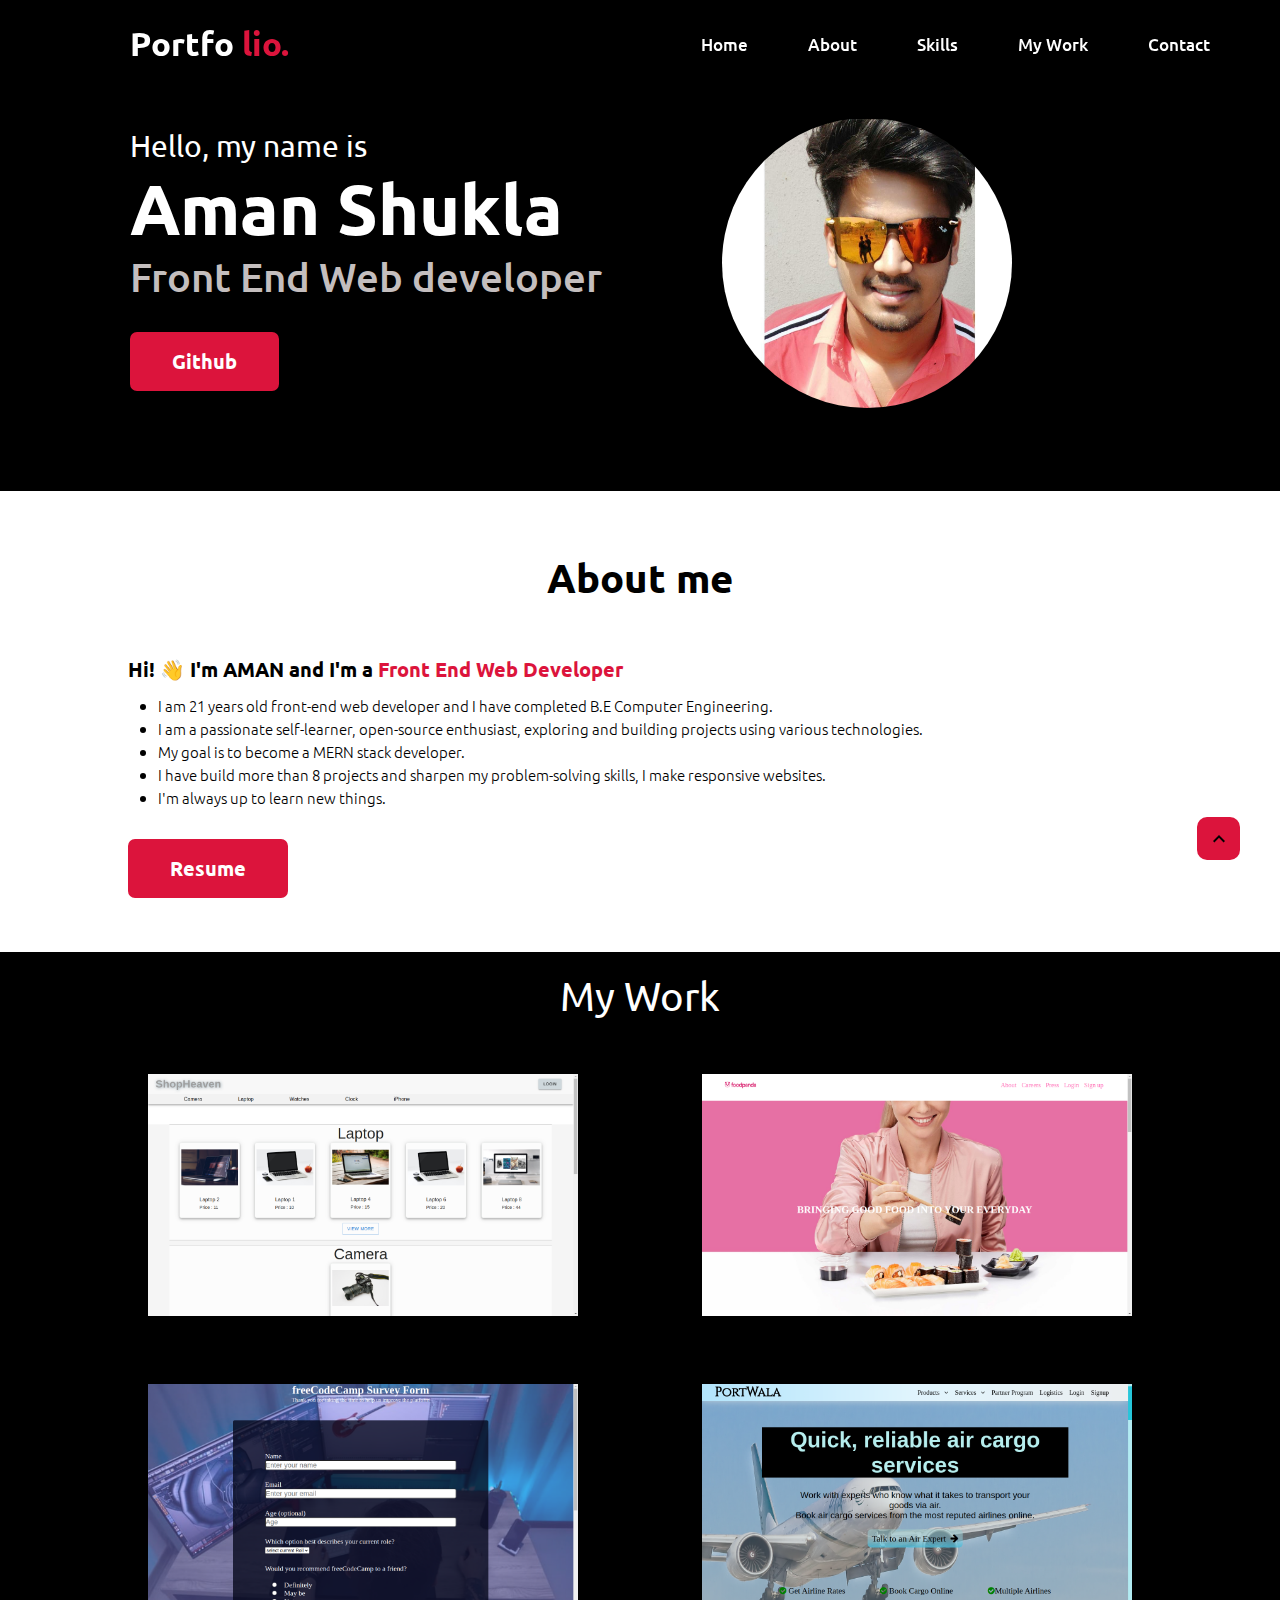
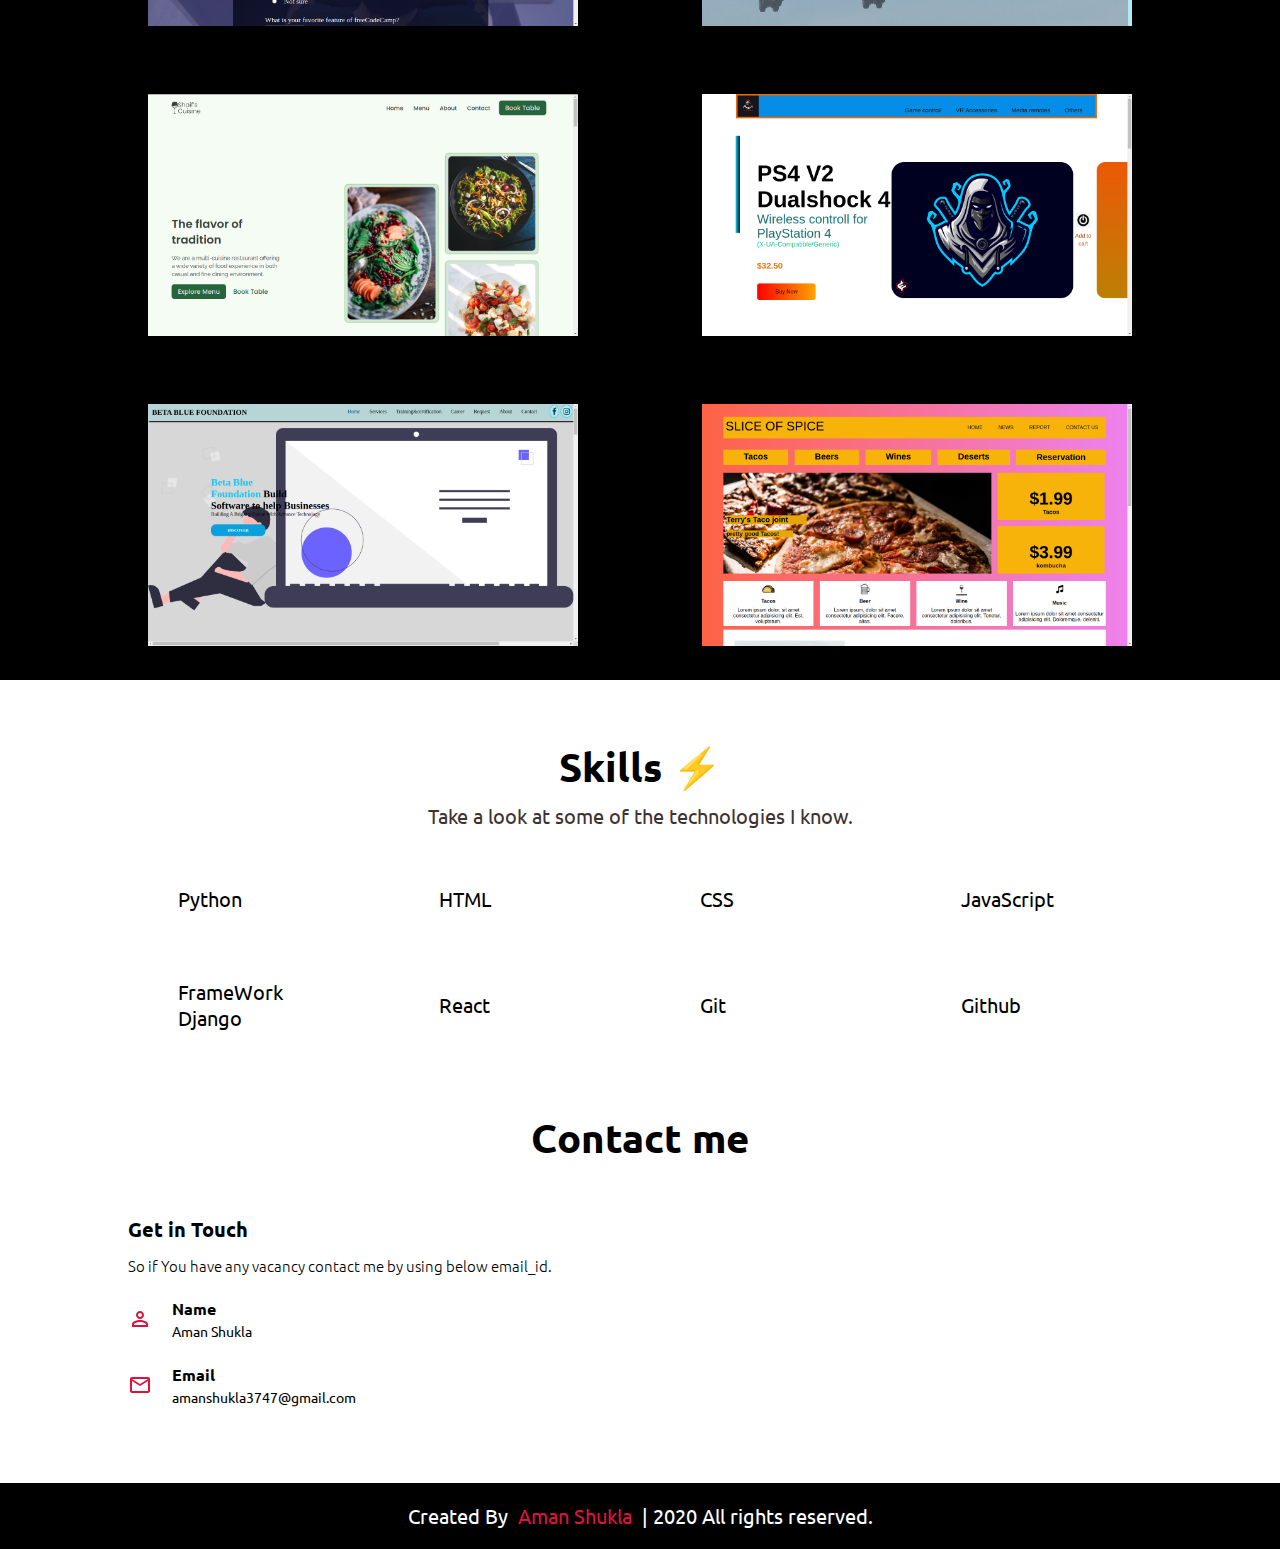
==== index.html @ c7fbb3be "commit" ====
<!DOCTYPE html>
<html lang="en">

<head>
    <meta charset="UTF-8">
    <meta http-equiv="X-UA-Compatible" content="IE=edge">
    <meta name="viewport" content="width=device-width, initial-scale=1.0">
    <link rel="stylesheet" href="css/style.css">
    <link rel="stylesheet" href="css/utils.css">
    <link rel="stylesheet" href="css/mobile.css">

    <link rel="stylesheet" href="https://cdnjs.cloudflare.com/ajax/libs/font-awesome/6.0.0-beta3/css/all.min.css"
        integrity="sha512-Fo3rlrZj/k7ujTnHg4CGR2D7kSs0v4LLanw2qksYuRlEzO+tcaEPQogQ0KaoGN26/zrn20ImR1DfuLWnOo7aBA=="
        crossorigin="anonymous" referrerpolicy="no-referrer" />
    <title>Aman Shukla</title>

</head>

<body>
    <!-- start navbar -->
    <header class="header">
        <nav class="navbar ">
            <a class="nav-logo" href="#">Portfo <span>lio.</span> </a>
            <ul class='nav-menu change'>
                <li class="nav-item"><a class='nav-link' href="#">Home</a></li>
                <li class="nav-item"><a class='nav-link' href="#about">About</a></li>
                <li class="nav-item"><a class='nav-link' href="#skills">Skills</a></li>
                <li class="nav-item"><a class='nav-link' href="#work">My Work</a></li>
                <li class="nav-item"><a class='nav-link' href="#contact">Contact</a></li>
            </ul>
            <div class="hamburger">
                <span class="bar"></span>
                <span class="bar"></span>
                <span class="bar"></span>
            </div>
        </nav>
    </header>
    <!-- end navbar -->

    <!-- start home section -->
    <section class="home">
        <div class="home-background ">
            <div class="home-content ">
                <div class="text-1">Hello, my name is</div>
                <div class="text-2">Aman Shukla</div>
                <div class="text-3"> Front End Web developer </div>
                <a class="btn" href="https://github.com/ashukla33317" target="_blank">Github</a>

            </div>
            <div class="profile">
                <img src="./image/Aman_pic_3.jpeg" alt="" >
            </div>

        </div>
    </section>
    <!-- end home section -->

    <!-- start about section -->
    <section id="about" class="container ">

        <div class="head">
            <div class="title">About me</div>

        </div>
        <div class="abt-flex">
            <div class="abt-right abt-item">
                <div class="abt-name">Hi! 👋 I'm AMAN and I'm a <span> Front End Web Developer</span></div>
                <div class="abt-detail lh-2">
                    <ul>
                        <li>I am 21 years old front-end web developer and I have completed B.E Computer Engineering.</li>
                        <li>I am a passionate self-learner, open-source enthusiast, exploring and building projects using various technologies.</li>
                        <li>My goal is to become a MERN stack developer.</li>
                        <li>I have build more than 8 projects and sharpen my problem-solving skills, I make responsive websites. 
                        </li>
                        <!-- <li> I have developed quite a good DSA(java) problem-solving skill.</li> -->
                        <li>I'm always up to learn new things.</li>
                    </ul>
                    <!-- <p>I am 21 years old front end web developer pursuing B.E in Mechanical. I am a passionate
                        self-learner, Open source enthusiast, exploring and building projects👨‍💻 using various
                        technologies and my goal is to became a MERN stack developer. I
                        build some great projec6ts and sharpen my problem solving skills. I make responsive websites.
                        I'm always up to learn new things.</p> -->
                </div>
                <a href="https://drive.google.com/file/d/1fSSjKs1MR-HFk_oYuQD6mttnJvywQqXh/view?usp=drivesdk" class="btn"
                    target="_blank">Resume</a>

            </div>
        </div>
    </section>
    <!-- end about section -->

    <!-- start work section -->

    <section id="work" class="b-black ">
        <div class="work-head c-white">
            <div class="title">My Work</div>

        </div>
        <div class="p-work container">
            <div class="work__link">

                <div class="box">
                    <img class="zoom" src="image/finay year project.png" alt="">
                    <div class="overlay">
                        <div class="overlay__text">
                            <h2>E Commerce Website (Final year Group project)</h2>
                            <p> A website that allows people to buy & sell physical goods and services using internet,
                                 and user can process orders, accept payments, manage shipping and also provide customer service.

                            </p>
                        </div>
                        <div class="overlay__links">
                            <div class="overlay__technology">
                                <h3> technologies used</h3>
                                <span>HTML,CSS,Python, Django, React & Firebase.</span>

                            </div>
                            <div class="overlay__link">
                                <a href="https://github.com/Chinmay487/project_template" target="_blank">Check
                                    on Github</a>
                                <a href="https://chinmay487.github.io/project_template/" target="_blank">Link</a>
                            </div>

                        </div>
                    </div>
                </div>

                <div class="box">
                    <img class="zoom" src="image/react_food_panda.png" alt="">
                    <div class="overlay">
                        <div class="overlay__text">
                            <h2>FOOD PANDA website</h2>
                            <p>single page web application using reactJs
                            </p>
                        </div>
                        <div class="overlay__links">
                            <div class="overlay__technology">
                                <h3> technologies used</h3>
                                <span>React.js</span>

                            </div>
                            <div class="overlay__link">
                                <a href="https://github.com/ashukla33317/react_Foodpanda_clone" target="_blank">Check
                                    on Github</a>
                                <a href="https://ashukla33317.github.io/react_Foodpanda_clone/#/" target="_blank">Link</a>
                            </div>

                        </div>
                    </div>
                </div>
                <div class="box">
                    <img class="zoom" src="image/form_servey.png" alt="">
                    <div class="overlay">
                        <div class="overlay__text">
                            <h2>freeCodeCamp Survey Form</h2>
                            <p>A freeCodeCamp Survey Form</p>
                        </div>
                        <div class="overlay__links">
                            <div class="overlay__technology">
                                <h3> technologies used</h3>
                                <span>HTML,CSS</span>

                            </div>
                            <div class="overlay__link">
                                <a href="https://github.com/ashukla33317/survey-form" target="_blank">Check
                                    on Github</a>
                                <a href="https://ashukla33317.github.io/survey-form/" target="_blank">Link</a>
                            </div>

                        </div>
                    </div>
                </div>
               
                <div class="box">
                    <img class="zoom" src="image/portwala.png" alt="">
                    <div class="overlay">
                        <div class="overlay__text">
                            <h2>PortWala Website</h2>
                            <p>A responsive portwala website to test my HTML5, CSS3, JavaScript.
                            
                            </p>
                        </div>
                        <div class="overlay__links">
                            <div class="overlay__technology">
                                <h3> technologies used</h3>
                                <span>HTML5, CSS3, JavaScript</span>

                            </div>
                            <div class="overlay__link">
                                <a href="https://github.com/ashukla33317/Portwala-webPage"
                                    target="_blank">Check on Github</a>
                                <a href="https://ashukla33317.github.io/Portwala-webPage/"
                                    target="_blank">Link</a>
                            </div>

                        </div>
                    </div>
                </div>
                <div class="box">
                    <img class="zoom" src="image/restorent.png" alt="">
                    <div class="overlay">
                        <div class="overlay__text">
                            <h2>LiveDinnerRestaurant Website</h2>
                            <p>A responsive LiveDinnerRestaurant website to test my HTML5, CSS3, JavaScript</p>
                        </div>
                        <div class="overlay__links">
                            <div class="overlay__technology">
                                <h3> technologies used</h3>
                                <span>HTML5, CSS3, JavaScript</span>

                            </div>
                            <div class="overlay__link">
                                <a href="https://github.com/ashukla33317/shaif-cuisine" target="_blank">Check on
                                    Github</a>
                                <a href="https://ashukla33317.github.io/shaif-cuisine/" target="_blank">Link</a>
                            </div>

                        </div>
                    </div>
                </div>
                <div class="box">
                    <img class="zoom" src="image/gaming_pg.png" alt="">
                    <div class="overlay">
                        <div class="overlay__text">
                            <h2>game app</h2>
                            <p>responsive game app</p>
                        </div>
                        <div class="overlay__links">
                            <div class="overlay__technology">
                                <h3> technologies used</h3>
                                <span>html, css, js</span>

                            </div>
                            <div class="overlay__link">
                                <a href="" target="_blank">Check on
                                    Github</a>
                                <a href="" target="_blank">Link</a>
                            </div>

                        </div>
                    </div>
                </div>
                <div class="box">
                    <img class="zoom" src="image/betablue.png" alt="">
                    <div class="overlay">
                        <div class="overlay__text">
                            <h2>Beta Blue Foundation</h2>
                            <p>A responsive  website to test my HTML5, CSS3, JavaScript</p>
                        </div>
                        <div class="overlay__links">
                            <div class="overlay__technology">
                                <h3> technologies used</h3>
                                <span>HTML5, CSS3, JavaScript</span>

                            </div>
                            <div class="overlay__link">
                                <a href="https://github.com/ashukla33317/BBF_project_1" target="_blank">Check on
                                    Github</a>
                                <a href="https://ashukla33317.github.io/BBF_project_1/" target="_blank">Link</a>
                            </div>

                        </div>
                    </div>
                </div>
                <div class="box">
                    <img class="zoom" src="image/FOOD_SLICE.png" alt="">
                    <div class="overlay">
                        <div class="overlay__text">
                            <h2>Grid webpage</h2>
                            <p>A responsive LiveDinnerRestaurant website to test my HTML5, CSS3, JavaScript</p>
                        </div>
                        <div class="overlay__links">
                            <div class="overlay__technology">
                                <h3> technologies used</h3>
                                <span>HTML5, CSS3, Bootstrap5</span>

                            </div>
                            <div class="overlay__link">
                                <a href="" target="_blank">Check on
                                    Github</a>
                                <a href="/" target="_blank">Link</a>
                            </div>

                        </div>
                    </div>
                </div>
               
    </section>
    <!-- end work section -->

    <!-- start my skills section -->
    <section id="skills" class="container">
        <div class="head">
            <div class="title">Skills ⚡️</div>
            <p>Take a look at some of the technologies I know.</p>
        </div>
        <div class="skills-list">
            <div class="skill-list">
                <!-- <i class="fab fa-java"></i> -->
                <i class="fa-brands fa-python"></i>
                <p>Python</p>
            </div>
            <div class="skill-list">
                <i class="fab fa-html5"></i>
                <p>HTML</p>
            </div>
            <div class="skill-list">
                <i class="fab fa-css3-alt"></i>
                <p>CSS</p>
            </div>
            <div class="skill-list">
                <i class="fab fa-js-square"></i>
                <p>JavaScript</p>
            </div>
            <!-- <div class="skill-list">
                <i class="fab fa-sass"></i>
                <p>SASS</p>
            </div> -->
            <div class="skill-list">
                <i class="fa-brands fa-phoenix-framework"></i>
                <p>FrameWork Django</p>
            </div>
            <div class="skill-list">
                <i class="fab fa-react"></i>
                <p>React</p>
            </div>
          
            <div class="skill-list">
                <i class="fab fa-git-alt"></i>
                <p>Git</p>
            </div>
            <div class="skill-list">
                <i class="fab fa-github"></i>
                <p>Github</p>
            </div>

        </div>

    </section>
    <!-- end my skills section -->

    <!-- start contact form -->
    <section class="abt container" id="contact">

        <div class="head">
            <div class="title">Contact me</div>

        </div>
        <div class="abt-flex">
            <div class="abt-right abt-item">
                <div class="abt-name">Get in Touch</div>
                <div class="abt-detail lh-2">
                    <p>So if You have any vacancy contact me by using below email_id.</p>
                </div>
                <div class="contact-flex">
                    <div class="logo">
                        <img src="image/human.svg" alt="">
                    </div>
                    <div class="detail lh-2">
                        <h3>Name</h3>
                        <p>Aman Shukla</p>
                    </div>
                </div>
                <div class="contact-flex">
                    <div class="logo">
                        <img src="image/email.svg" alt="">
                    </div>
                    <div class="detail lh-2">
                        <h3>Email</h3>
                        <p>amanshukla3747@gmail.com</p>
                    </div>
                </div>

            </div>
        </div>
    </section>
    <!-- end contact form -->

    <!-- start footer  -->
    <footer class="footer">
        <span>Created By &nbsp;</span><a href="#"> Aman Shukla </a><span>&nbsp; | 2020 All rights reserved.</span>
    </footer>
    <!-- end footer  -->

    <!-- start go-up button  -->
    <a href="#" id="up" class="go-up"><img src="image/uparrow.svg" alt=""></a>
    <!-- end go-up button  -->

    <!-- start script  -->
    <script src="https://unpkg.com/aos@next/dist/aos.js"></script>
    <script>
        AOS.init();
    </script>
    <script src="js/app.js"></script>
    <!-- end script  -->





</body>

</html>
---- css/style.css ----
@import url("https://fonts.googleapis.com/css2?family=Ubuntu&display=swap");

* {
  margin: 0;
  padding: 0;
  font-family: "Ubuntu", sans-serif;
  box-sizing: border-box;
  transition: all 0.4s ease;
}
a {
  text-decoration: none;
}
li {
  list-style: none;
}
html {
  font-size: 62.5%;
  scroll-behavior: smooth;
  box-sizing: border-box;
}

::-webkit-scrollbar {
  width: 10px;
}

/* navbar section */

.nav-colored {
  background-color: rgb(212, 28, 28);
  padding: 1.5rem 7rem !important;
}

.header {
  position: sticky;
  top: 0;
  left: 0;
  z-index: 999;
  transition: all 0.5s ease;
}
.navbar {
  display: flex;
  justify-content: space-between;
  align-items: center;

  padding: 2.3rem 7rem;
}
.nav-menu {
  display: flex;
  justify-content: space-between;
  align-items: center;
}
.nav-item {
  margin-left: 6rem;
}

.nav-link {
  color: #fff;
  font-size: 1.7rem;
  font-weight: 500;
}

.change a:hover {
  color: var(--main-bg-color);
}
.nav-logo span {
  color: var(--main-bg-color);
}
.nav-logo {
  color: white;
  font-size: 3.3rem;
  font-weight: 600;
  margin-left: 6rem;
}
.hamburger {
  display: none;
}
.bar {
  width: 25px;
  height: 3px;
  background-color: #fff;
  display: block;
  margin: 5px auto;
  border-radius: 8px;
  transition: all 0.3s ease-in-out;
}

/* home section */

.home {
  margin-top: -10rem;
}
.home-background {
  background-color: black;
  padding-bottom: 8rem;
  display: flex;
}
.home-content {
  margin-top: 14rem;
  margin-left: 13rem;
  color: white;
}
.profile {
  margin-top: 13rem;
  margin-left: 12rem;
}
.profile img {
  width: 29rem;
  height: 29rem;
  object-fit: cover;
  border-radius: 33.5rem;
}

.text-1 {
  font-size: 3rem;
}
.text-2 {
  font-size: 7rem;
  font-weight: 600;
}
.text-3 {
  font-size: 4rem;
  font-weight: 500;
  color: #c4bebe;
}
.abt-flex {
  display: flex;
  margin-bottom: 5.4rem;
  flex-wrap: wrap;
  transition: all 0.3s linear;
}
/* start skills */
.head .title {
  text-align: center;
  font-size: 4rem;
  margin-top: 6rem;
  font-weight: 600;
}
.head p {
  text-align: center;
  margin-top: 1rem;
  font-size: 2rem;
  color: #3d3232;
}
.skills-list {
  display: grid;
  grid-template-columns: repeat(4, 1fr);
  grid-gap: 2rem;
  margin-top: 3rem;
}
.skill-list {
  min-height: 8rem;
  display: flex;
  align-items: center;
  padding: 2rem;
  border-radius: 15px;
}
.skill-list:hover {
  background-color: black;
  color: white;
}
.skill-list i {
  font-size: 5rem;
}
.skill-list svg {
  font-size: 5rem;
  color: #509941;
}
.skills-list p {
  font-size: 2rem;
  margin-left: 3rem;
}
.fa-js-square {
  color: #dd9c25;
}
.fa-java {
  color: #006b8f;
}
.fa-python{
  color: rgb(36, 109, 151);
}
.fa-html5 {
  color: #e96227;
}
.fa-css3-alt {
  color: #2862e9;
}
.fa-phoenix-framework{
  color: #327e36;
}
.fa-bootstrap {
  color: #7f4dcb;
}
.fa-react {
  color: #5ed3f3;
}
.fa-node-js {
  color: #509941;
}
.fa-digital-ocean {
  color: rgb(0, 97, 235);
}
.fa-git-alt {
  color: #e84d31;
}
.fa-github {
  color: #f67c7d;
}

/*end skills */

.abt-left {
  display: flex;
  justify-content: center;
}
.abt-left img {
  width: 38rem;
  height: 36rem;
  object-fit: cover;
  border-radius: 33.5rem;
}
.abt-right {
  flex: 2 1 39rem;
  margin: 0 auto;
  margin-top: 4rem;
}
.abt-name {
  font-size: 2rem;
  font-weight: 600;
  line-height: 5rem;
}
.abt-detail {
  text-align: justify;
  font-size: 1.5rem;
  font-weight: lighter;
}
.abt-detail >ul > li{
  list-style: disc;
}
.abt-detail >ul {
  margin-left: 3rem;
}

.abt-right span {
  color: var(--main-bg-color);
}
.abt-item {
  margin-right: 2rem;
}

/* start work styling */
.box {
  width: 43rem;
  height: 27rem;
  position: relative;
  margin: 2rem;
  transition: all 0.5s ease;
  /* margin-bottom: 10rem; */
  overflow: hidden;
  border-radius: 0.6rem;
}

.work__link {
  display: flex;
  flex-wrap: wrap;
  justify-content: space-between;
}

.overlay {
  position: absolute;
  width: 100%;
  height: 100%;
  background-color: var(--main-bg-color);
  opacity: 0;
  top: 0;
  left: 0;
  transition: all 0.5s ease;
  padding: 1.5rem;
}
.overlay .overlay__text h2 {
  display: block;
  margin-bottom: 16px;
  font-size: 2.5rem;
  color: white;
}
.overlay .overlay__text p {
  font-size: 1.5rem;
  color: black;
  text-align: justify;
  font-family: 'Times New Roman', Times, serif;

}

.overlay__link a {
  font-size: 1.5rem;
  background: black;
  padding: 1.2rem 1.8rem;
  border-radius: 10px;
  display: inline-block;
  color: #fff;
}
.overlay__technology span {
  margin-bottom: 1.4rem;
  display: block;
  color: black;
  font-size: 1.3rem;
  font-family: 'Times New Roman', Times, serif;
}

.overlay__technology h3 {
  margin: 1.2rem 0;
  color: white;
  font-size: 2rem;
}
.box:hover .overlay {
  opacity: 1;
}
.more-abt {
  background-color: red !important;
  /* z-index: 100; */
  position: static;
  /* width: 100%; */
  /* height: 16%; */
  background-color: black;
  /* top: 24rem; */
  display: flex;
  justify-content: center;
  align-items: center;
  color: #fff;
  font-size: 1.5rem;
  margin: 0 auto;
}
/* .overlay a {
  font-size: 5rem;
  font-weight: bolder;
  color: #fff;
} */

.zoom {
  height: 100%;
  width: 100%;
  transition: all 0.5s ease;
  object-fit: contain;
  /* background-color: rgb(212, 28, 28); */
}
.box:hover .zoom {
  transform: scale(1.2);
}
.work-head .title {
  text-align: center;
  font-size: 4rem;
  padding: 2rem 0px;
}
.p-work {
  display: flex;
  height: auto;
  justify-content: space-around;
  flex-wrap: wrap;
  margin-bottom: 2rem;
}
/* end work styling  */

.skill-flex {
  display: flex;
  justify-content: space-between;
  margin-bottom: 1rem;
  font-size: 2rem;
}
.line {
  width: 100%;
  height: 0.5rem;
  background-color: lightgray;
  position: relative;
}
.line::before {
  content: "";
  position: absolute;
  left: 0;
  top: 0;
  height: 100%;
  background-color: var(--main-bg-color);
  transition: all 0.5s ease;
}
.html::before {
  width: 90%;
}
.css::before {
  width: 80%;
}
.JavaScript::before {
  width: 30%;
}
.python::before {
  width: 70%;
}
.django::before {
  width: 30%;
}

.bars:not(:first-child) {
  margin-top: 3rem;
}
.contact-flex {
  display: flex;
  margin: 2rem 0;
  font-size: 1.4rem;
  align-items: center;
}
.detail {
  margin-left: 2rem;
}
.logo img {
  filter: invert(19%) sepia(75%) saturate(7055%) hue-rotate(341deg)
    brightness(89%) contrast(94%);
}
.contact-right {
  width: 50%;
  height: 30rem;
  display: grid;
  grid-template-rows: 1fr 1fr 1fr 10rem 8rem;
  grid-template-columns: 1fr 1fr;
  row-gap: 1rem;
  column-gap: 1rem;
  font-size: 2rem;
}
.contact-right h3 {
  grid-column: 1 / span 2;
  padding-top: 2rem;
}
.contact-right input {
  height: 2rem;
}
.contact-right input,
textarea {
  padding: 2.3rem 0;
  border-radius: 0.7rem;
  padding-left: 1rem;
  border: 0.1rem solid gray;
}
.colum {
  grid-column: 1 / span 2;
}
.send {
  width: 13rem;
  height: 1.5rem;
}
.footer {
  background-color: black;
  display: flex;
  justify-content: center;
  align-items: center;
  padding: 2rem 2.5rem;
}
.footer a {
  font-size: 2rem;
  color: var(--main-bg-color);
}
.footer span {
  color: #fff;
  font-size: 2rem;
}
.go-up {
  width: 43px;
  height: 43px;
  border-radius: 10px;
  background-color: var(--main-bg-color);
  position: fixed;
  right: 4rem;
  bottom: 4rem;
  display: flex;
  justify-content: center;
  align-items: center;
}
---- css/utils.css ----
:root{
    --main-bg-color:crimson;
}



.row{
    display: flex;
}
.container{
    width: 80vw;
    margin: 0 auto;
}
.btn{
    color: white;
    font-size: 2rem;
    padding: 1.4rem 4rem;
    margin-top: 3rem;
    background-color: var(--main-bg-color);
    display: inline-block;
    border-radius: .7rem;
    font-weight: 550;
    transition: all .3s ease;
    border: .2rem solid var(--main-bg-color);

    
}
.btn1{
    color: white;
    font-size: 1.5rem;
    padding: 1.4rem 1rem;
    margin-top: 2rem;
    background-color: var(--main-bg-color);
    display: inline;
    border-radius: .7rem;
    font-weight: 550;
    transition: all .3s ease;
    border: .2rem solid var(--main-bg-color);  
      padding-bottom: 3rem;

    
}
.btn:hover{
    color: var(--main-bg-color);
    background-color: transparent;
    
    
}
.btn1:hover{
    color: var(--main-bg-color);
    background-color: transparent;
    
    
}
.c-white{
    color: white;
}
.b-black{
    background-color: black;
}
.lh-2{
    line-height: 2.3rem;
}
---- css/mobile.css ----
@media only screen and (max-width: 1066px) {
  .skills-list {
    grid-template-columns: repeat(3, 1fr);
  }
  .home-background {
    flex-direction: column;
    align-items: center;
    justify-content: center;
  }
  .profile {
    margin-top: 8rem;
    width: 80%;
    height: 80%;
    margin-left: 0;
  }
  .profile img {
    width: 100%;
    height: 100%;
    object-fit: cover;
    border-radius: 33.5rem;
  }
}
@media only screen and (max-width: 1174px) {
  .work__link{
    display: flex;
    justify-content: center;
  }
  
}
@media only screen and (max-width: 928px) {
  .hamburger {
    display: block;
    z-index: 3;
  }
  .navbar {
    text-align: center;
  }
  .nav-menu {
    width: 100%;
    text-align: center;
    position: fixed;
    left: -100%;
    top: 0;
    background-color: black;
    color: #fff;
    transition: 0.3s ease-out;
    flex-direction: column;
    height: 100vh;
    justify-content: unset;
  }
  .nav-item:nth-child(1) {
    margin-top: 13rem;
  }
  .nav-menu.active {
    left: 0;
  }
  .hamburger.active .bar:nth-child(2) {
    opacity: 0;
  }
  .hamburger.active .bar:nth-child(1) {
    transform: translateY(8px) rotate(45deg);
  }
  .hamburger.active .bar:nth-child(3) {
    transform: translateY(-8px) rotate(-45deg);
  }

  .nav-item {
    margin: 2.5rem 0;
  }
  .nav-link {
    font-size: 3rem;
    font-weight: bolder;
  }
}
@media only screen and (max-width: 752px) {
  html {
    font-size: 50%;
  }
  .abt-flex {
    justify-content: center;
  }
  .home-content {
    left: 8rem;
    top: 20rem;
  }
  .nav-logo {
    margin-left: 1rem;
  }
}
@media only screen and (max-width: 640px) {
  .skills-list {
    grid-template-columns: repeat(2, 1fr);
  }
}
@media only screen and (max-width: 488px) {
  html {
    font-size: 50%;
  }
  .contact-right input {
    grid-column: 1 / span 2;
  }
  .contact-right textarea {
    margin-top: -5rem;
  }
  .home-content {
    left: 3rem;
  }
  .nav-logo {
    margin-left: -4rem;
  }
  @media only screen and (max-width: 428px) {
    .skills-list {
      grid-template-columns: repeat(1, 1fr);
    }
  }
}
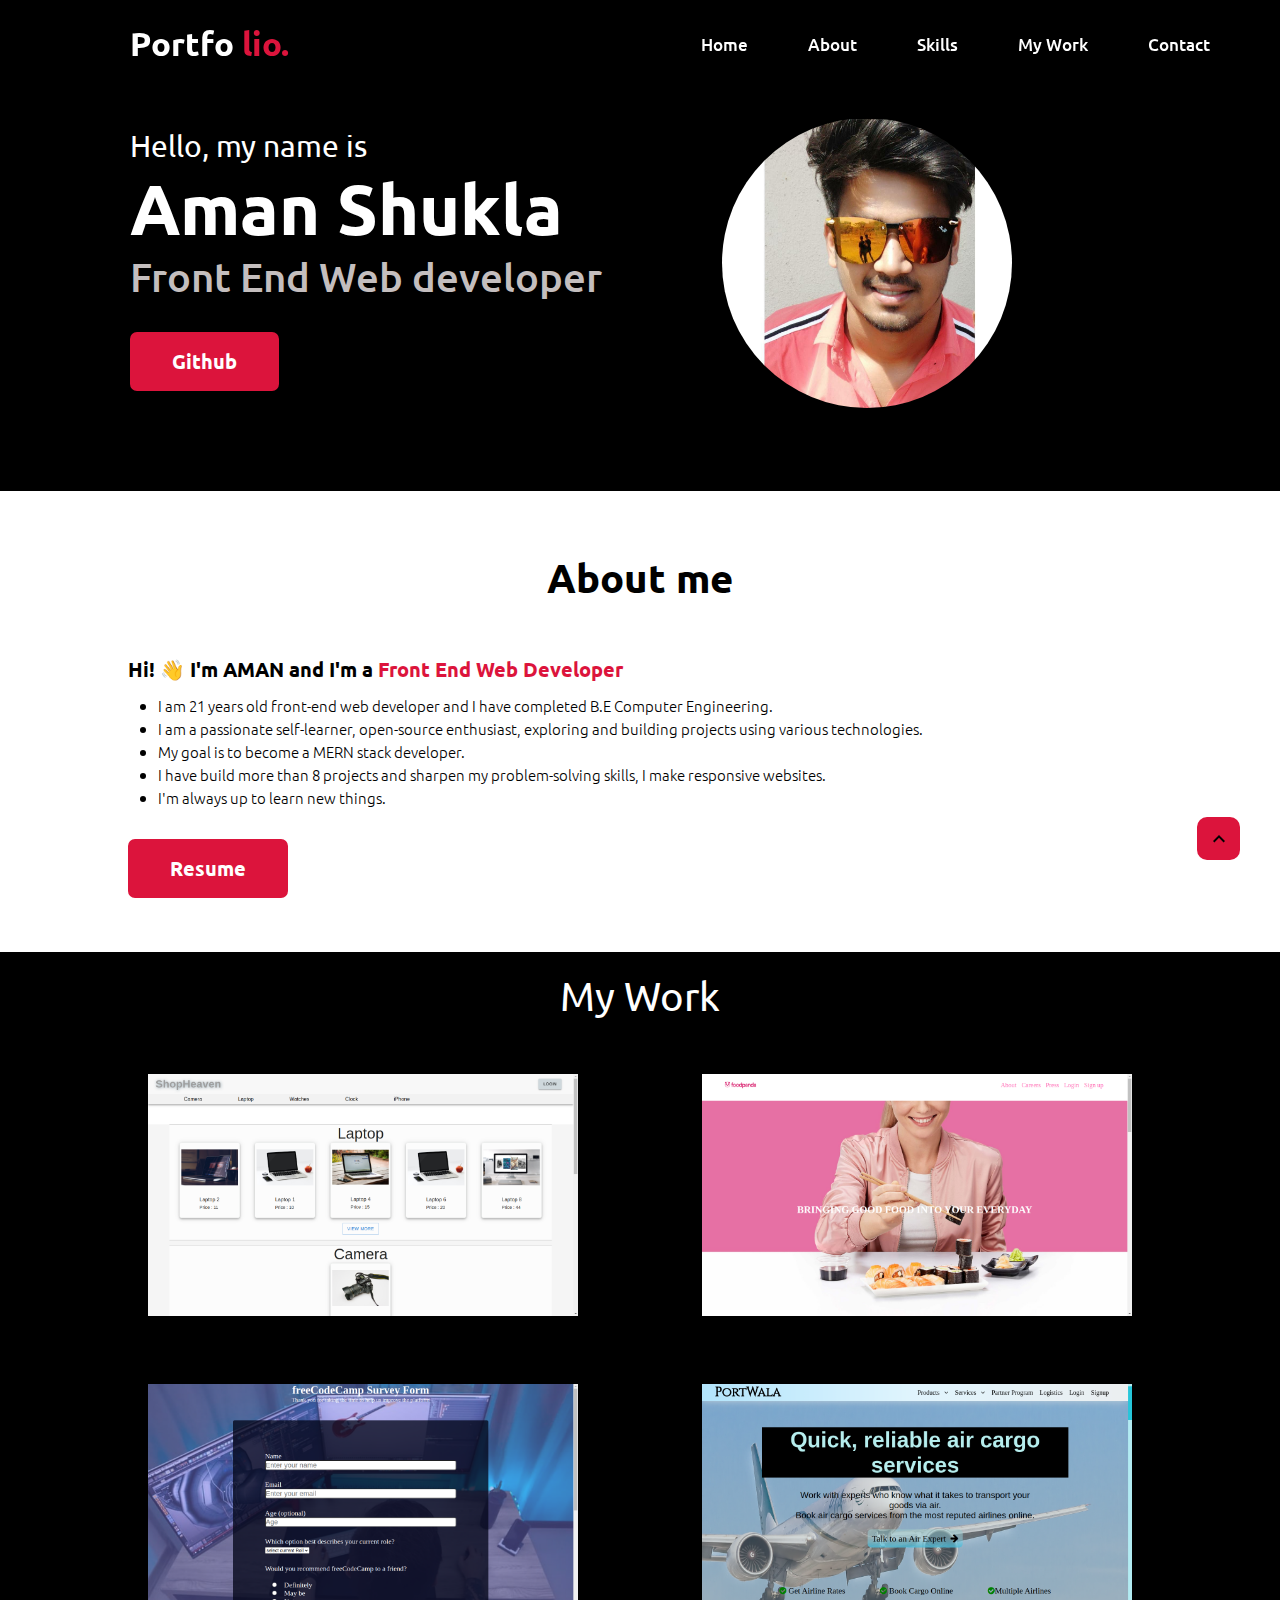
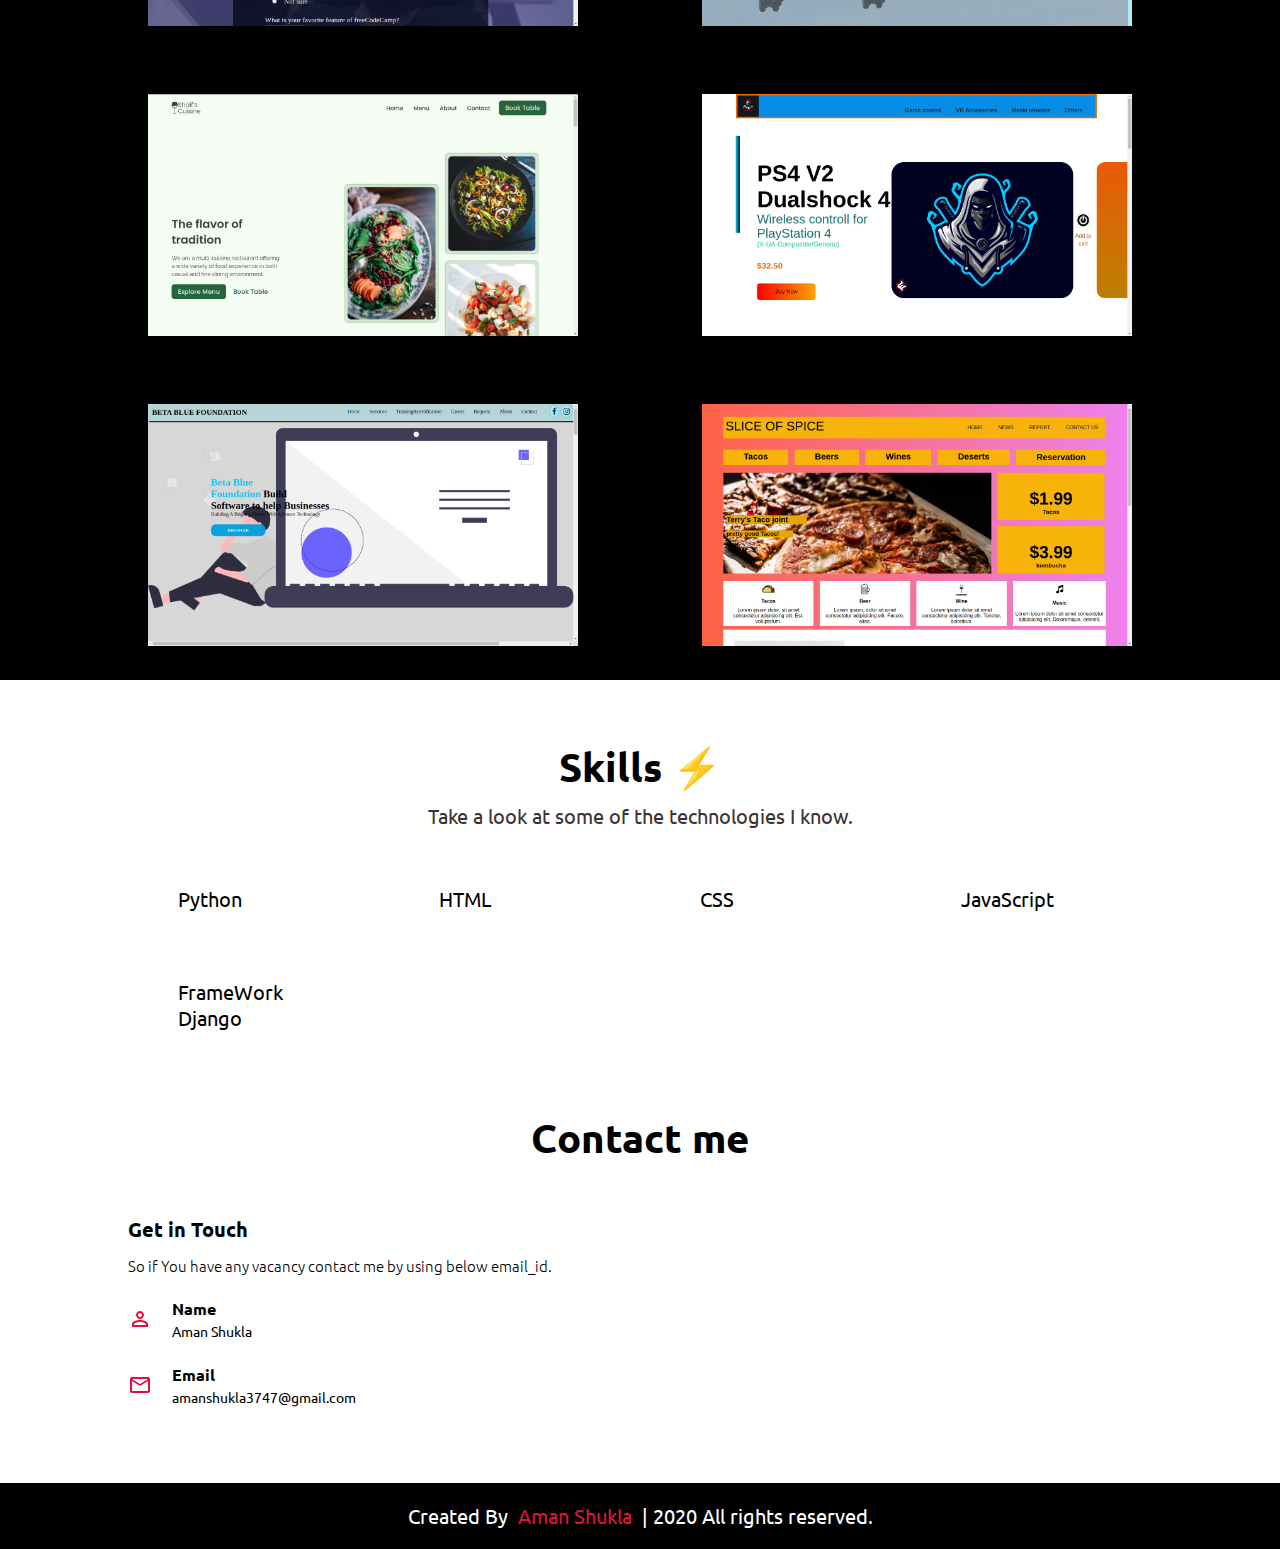
==== commit b87c4113: "save" ====
--- a/index.html
+++ b/index.html
@@ -320,7 +320,7 @@
                 <i class="fa-brands fa-phoenix-framework"></i>
                 <p>FrameWork Django</p>
             </div>
-            <div class="skill-list">
+            <!-- <div class="skill-list">
                 <i class="fab fa-react"></i>
                 <p>React</p>
             </div>
@@ -332,7 +332,7 @@
             <div class="skill-list">
                 <i class="fab fa-github"></i>
                 <p>Github</p>
-            </div>
+            </div> -->
 
         </div>
 
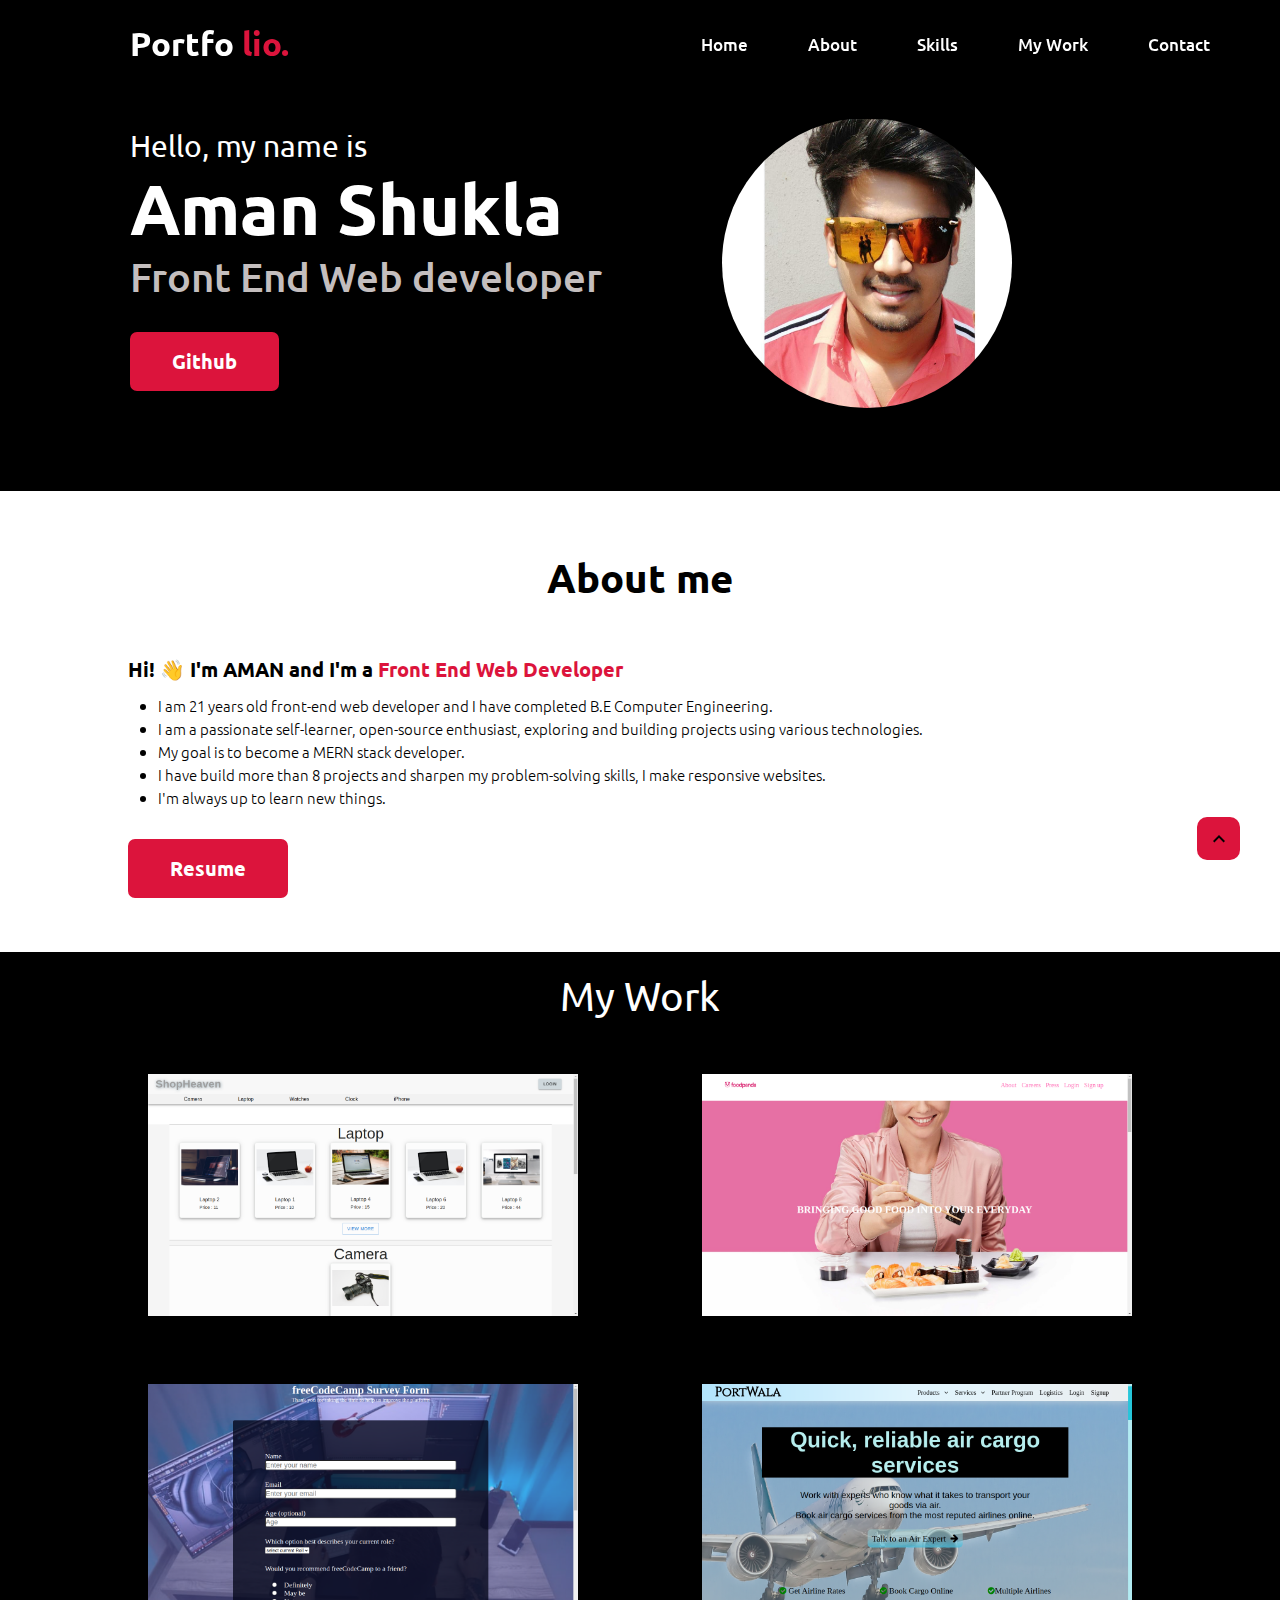
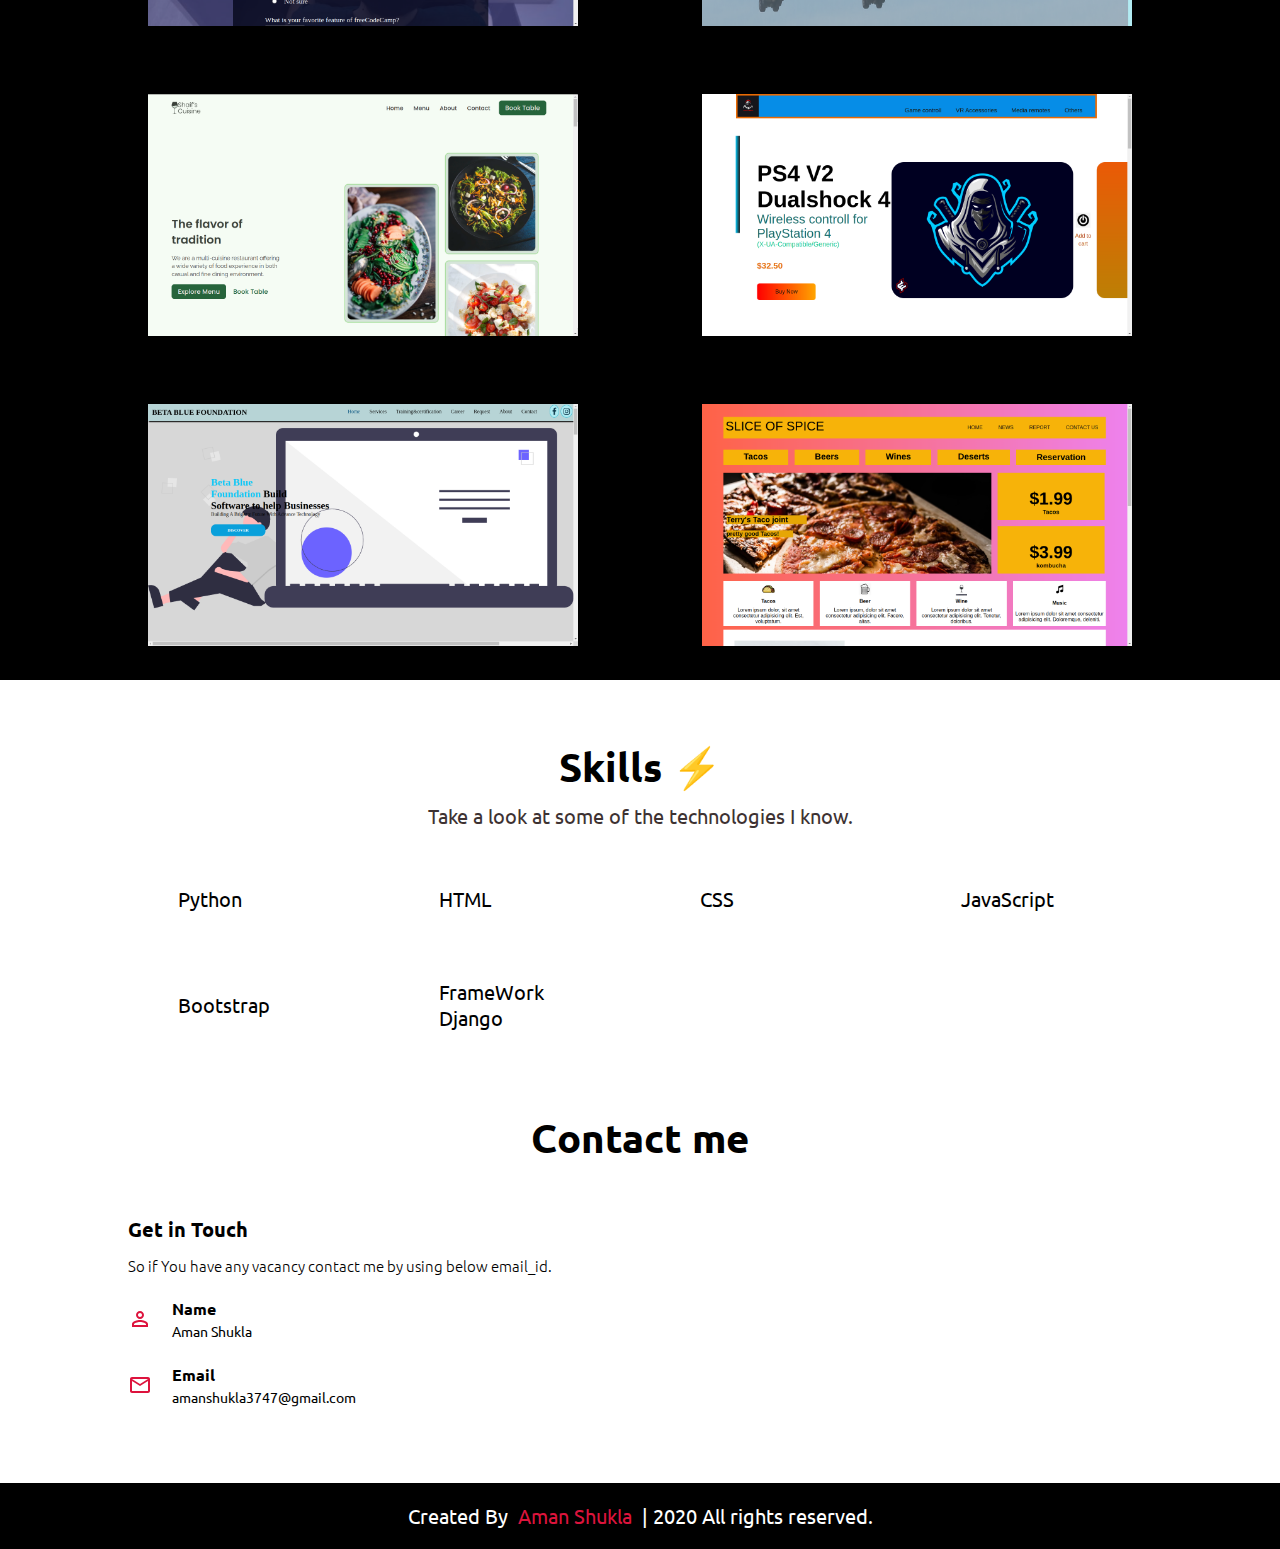
==== commit 4dd6f106: "submit" ====
--- a/index.html
+++ b/index.html
@@ -312,10 +312,10 @@
                 <i class="fab fa-js-square"></i>
                 <p>JavaScript</p>
             </div>
-            <!-- <div class="skill-list">
-                <i class="fab fa-sass"></i>
-                <p>SASS</p>
-            </div> -->
+            <div class="skill-list">
+                <i class="fab fa-bootstrap "></i>
+                <p>Bootstrap</p>
+            </div>
             <div class="skill-list">
                 <i class="fa-brands fa-phoenix-framework"></i>
                 <p>FrameWork Django</p>
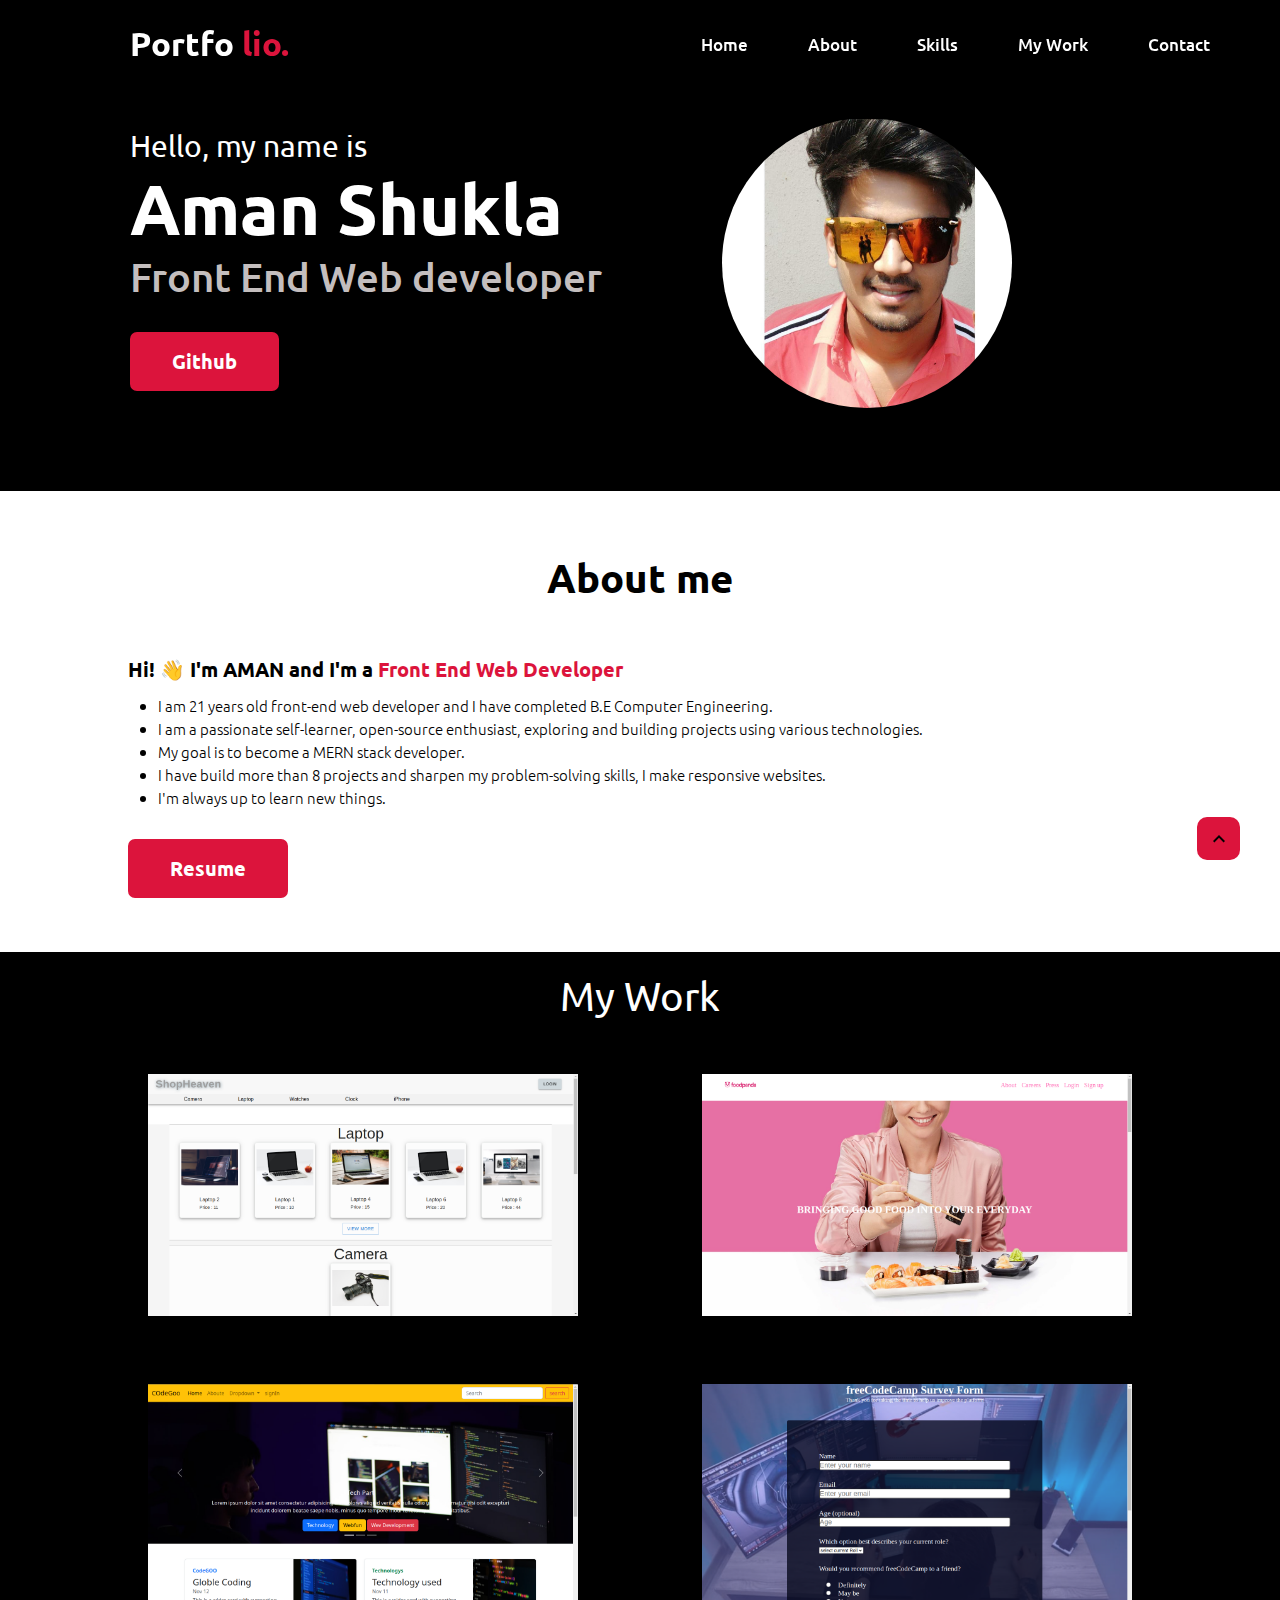
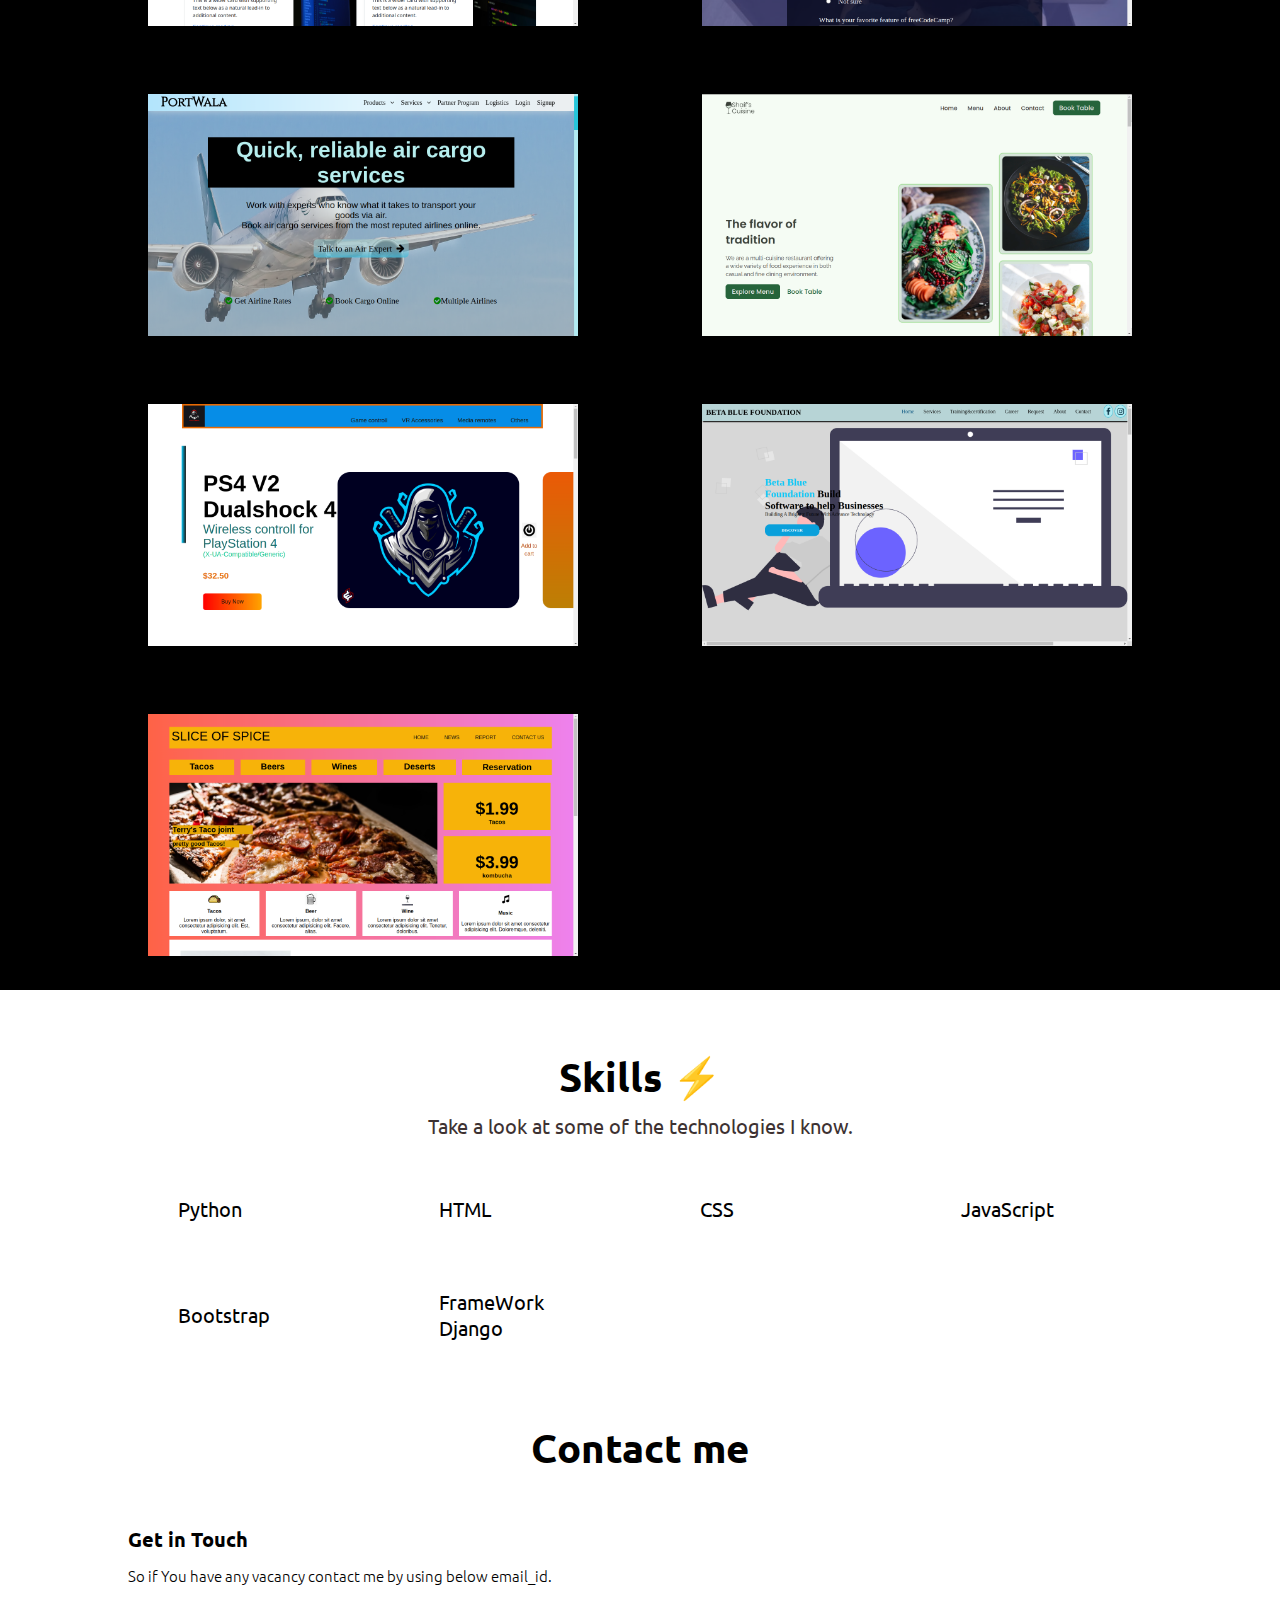
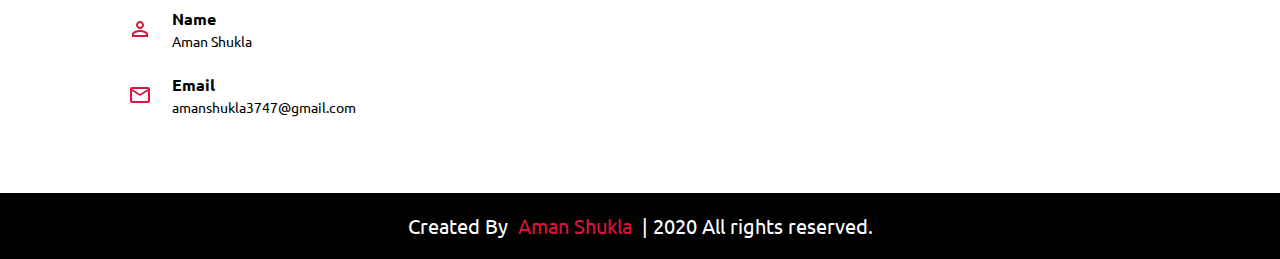
==== commit 4ce0bfe8: "add" ====
--- a/index.html
+++ b/index.html
@@ -148,6 +148,29 @@
                         </div>
                     </div>
                 </div>
+
+                <div class="box">
+                    <img class="zoom" src="./image/bootstrap.png" alt="">
+                    <div class="overlay">
+                        <div class="overlay__text">
+                            <h2>CodeGOO</h2>
+                            <p>My Bootstrap Skill</p>
+                        </div>
+                        <div class="overlay__links">
+                            <div class="overlay__technology">
+                                <h3> technologies used</h3>
+                                <span>HTML5, CSS3, JavaScript,Bootstrap</span>
+
+                            </div>
+                            <div class="overlay__link">
+                                <a href="https://github.com/ashukla33317/CodeGOO_frontEnd_project" target="_blank">Check on
+                                    Github</a>
+                                <a href="https://ashukla33317.github.io/CodeGOO_frontEnd_project/index.html" target="_blank">Link</a>
+                            </div>
+
+                        </div>
+                    </div>
+                </div>
                 <div class="box">
                     <img class="zoom" src="image/form_servey.png" alt="">
                     <div class="overlay">
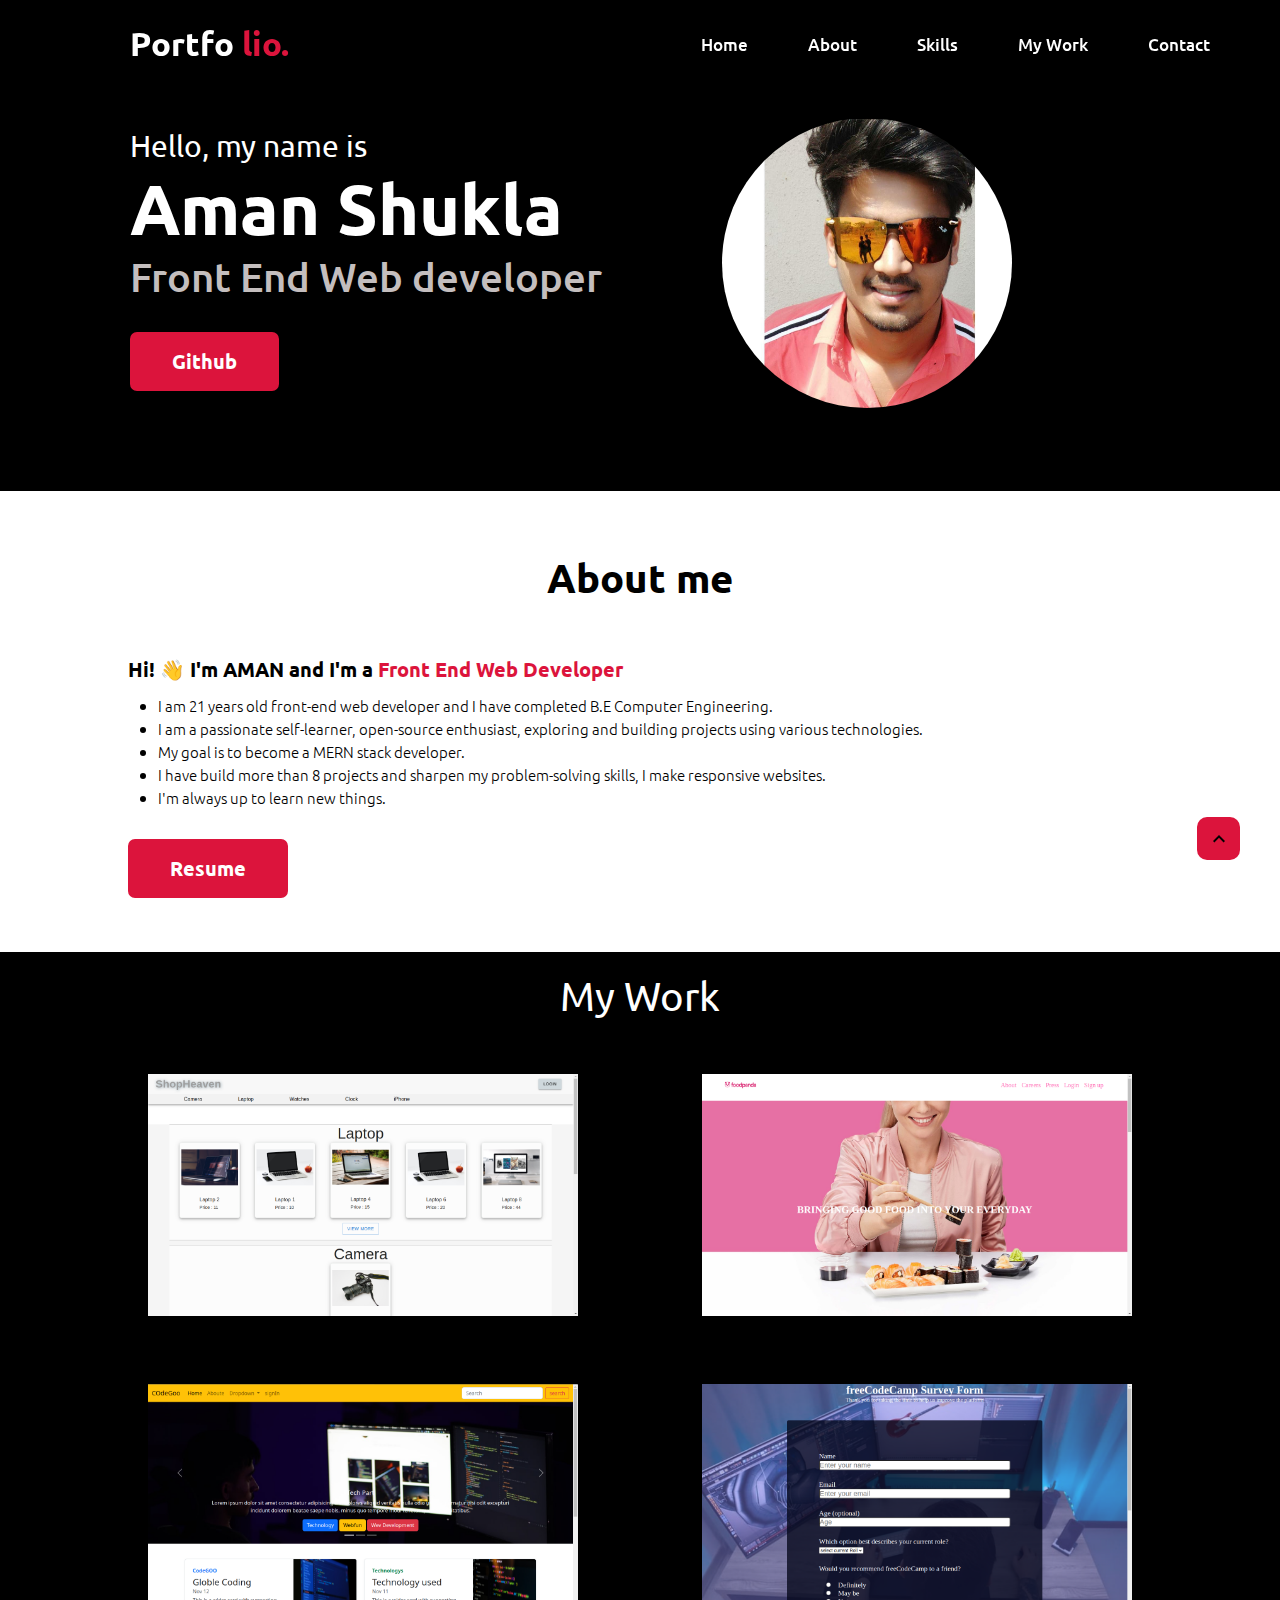
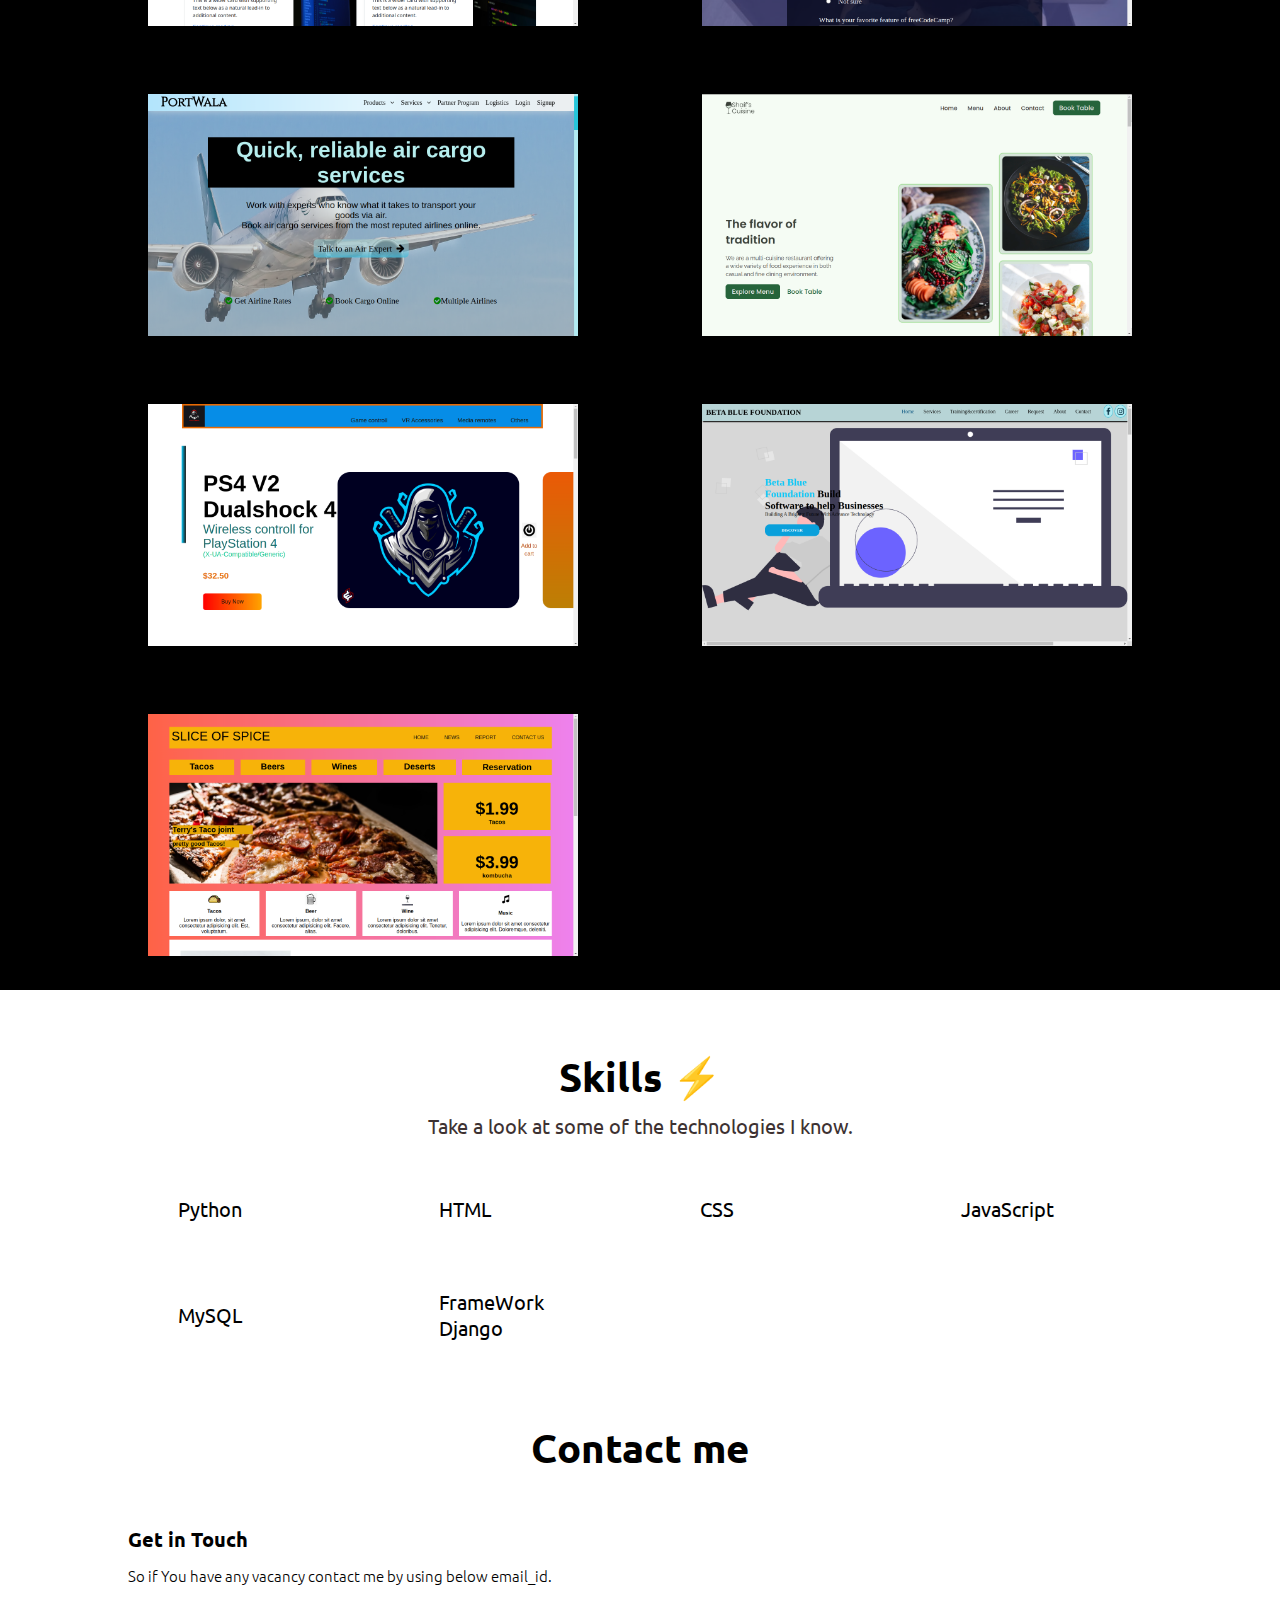
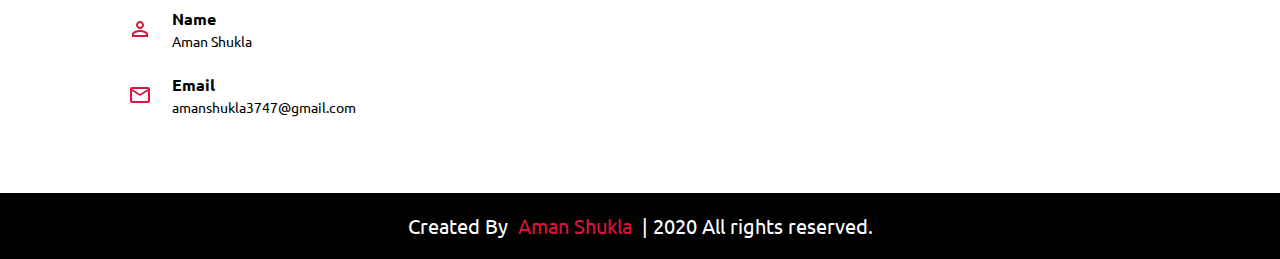
==== commit c2a2651e: "submit" ====
--- a/index.html
+++ b/index.html
@@ -81,7 +81,7 @@
                         build some great projec6ts and sharpen my problem solving skills. I make responsive websites.
                         I'm always up to learn new things.</p> -->
                 </div>
-                <a href="https://drive.google.com/file/d/1fSSjKs1MR-HFk_oYuQD6mttnJvywQqXh/view?usp=drivesdk" class="btn"
+                <a href="https://drive.google.com/file/d/1-apOo6wUNfaOHjn8BVT2u3ERlpK9h7rJ/view" class="btn"
                     target="_blank">Resume</a>
 
             </div>
@@ -336,8 +336,8 @@
                 <p>JavaScript</p>
             </div>
             <div class="skill-list">
-                <i class="fab fa-bootstrap "></i>
-                <p>Bootstrap</p>
+                <i class="fa-solid fa-database"></i>
+                <p>MySQL</p>
             </div>
             <div class="skill-list">
                 <i class="fa-brands fa-phoenix-framework"></i>
--- a/css/style.css
+++ b/css/style.css
@@ -187,8 +187,8 @@
 .fa-phoenix-framework{
   color: #327e36;
 }
-.fa-bootstrap {
-  color: #7f4dcb;
+.fa-database {
+  color: #003f92;
 }
 .fa-react {
   color: #5ed3f3;
